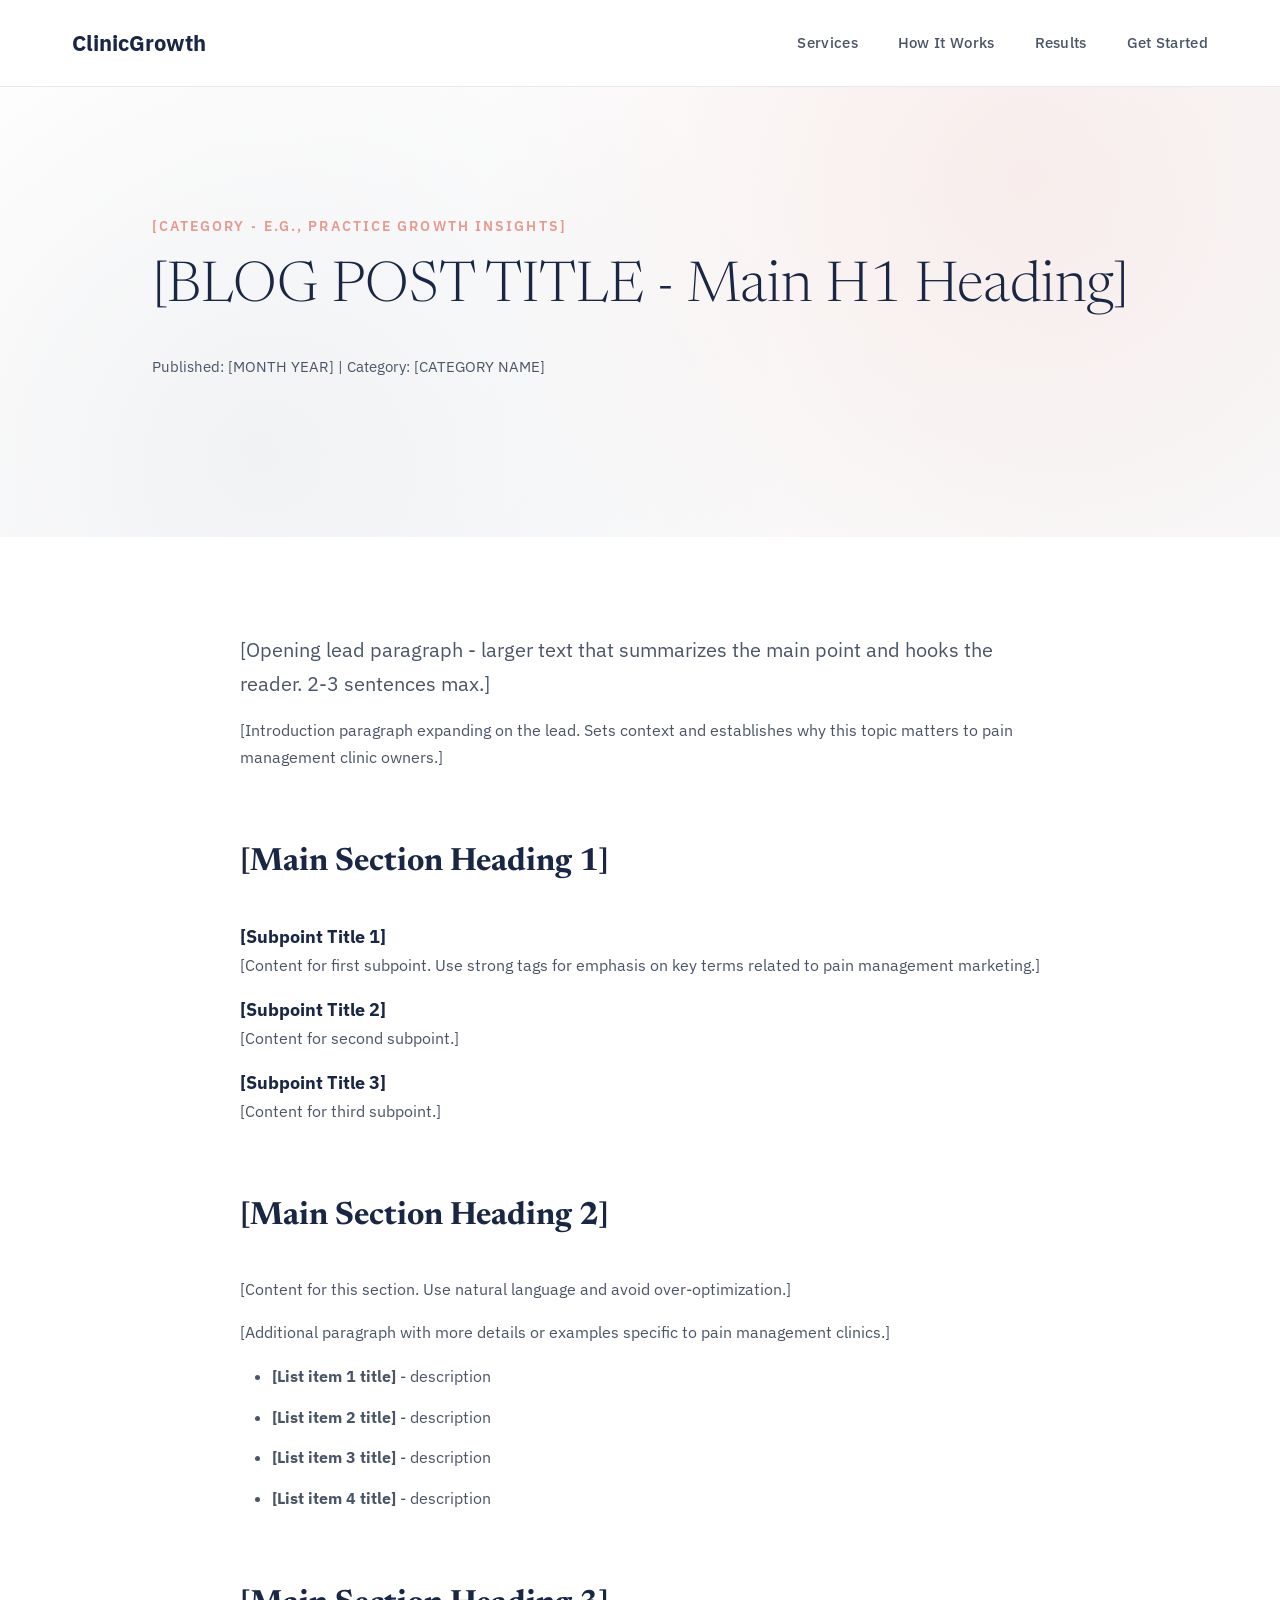
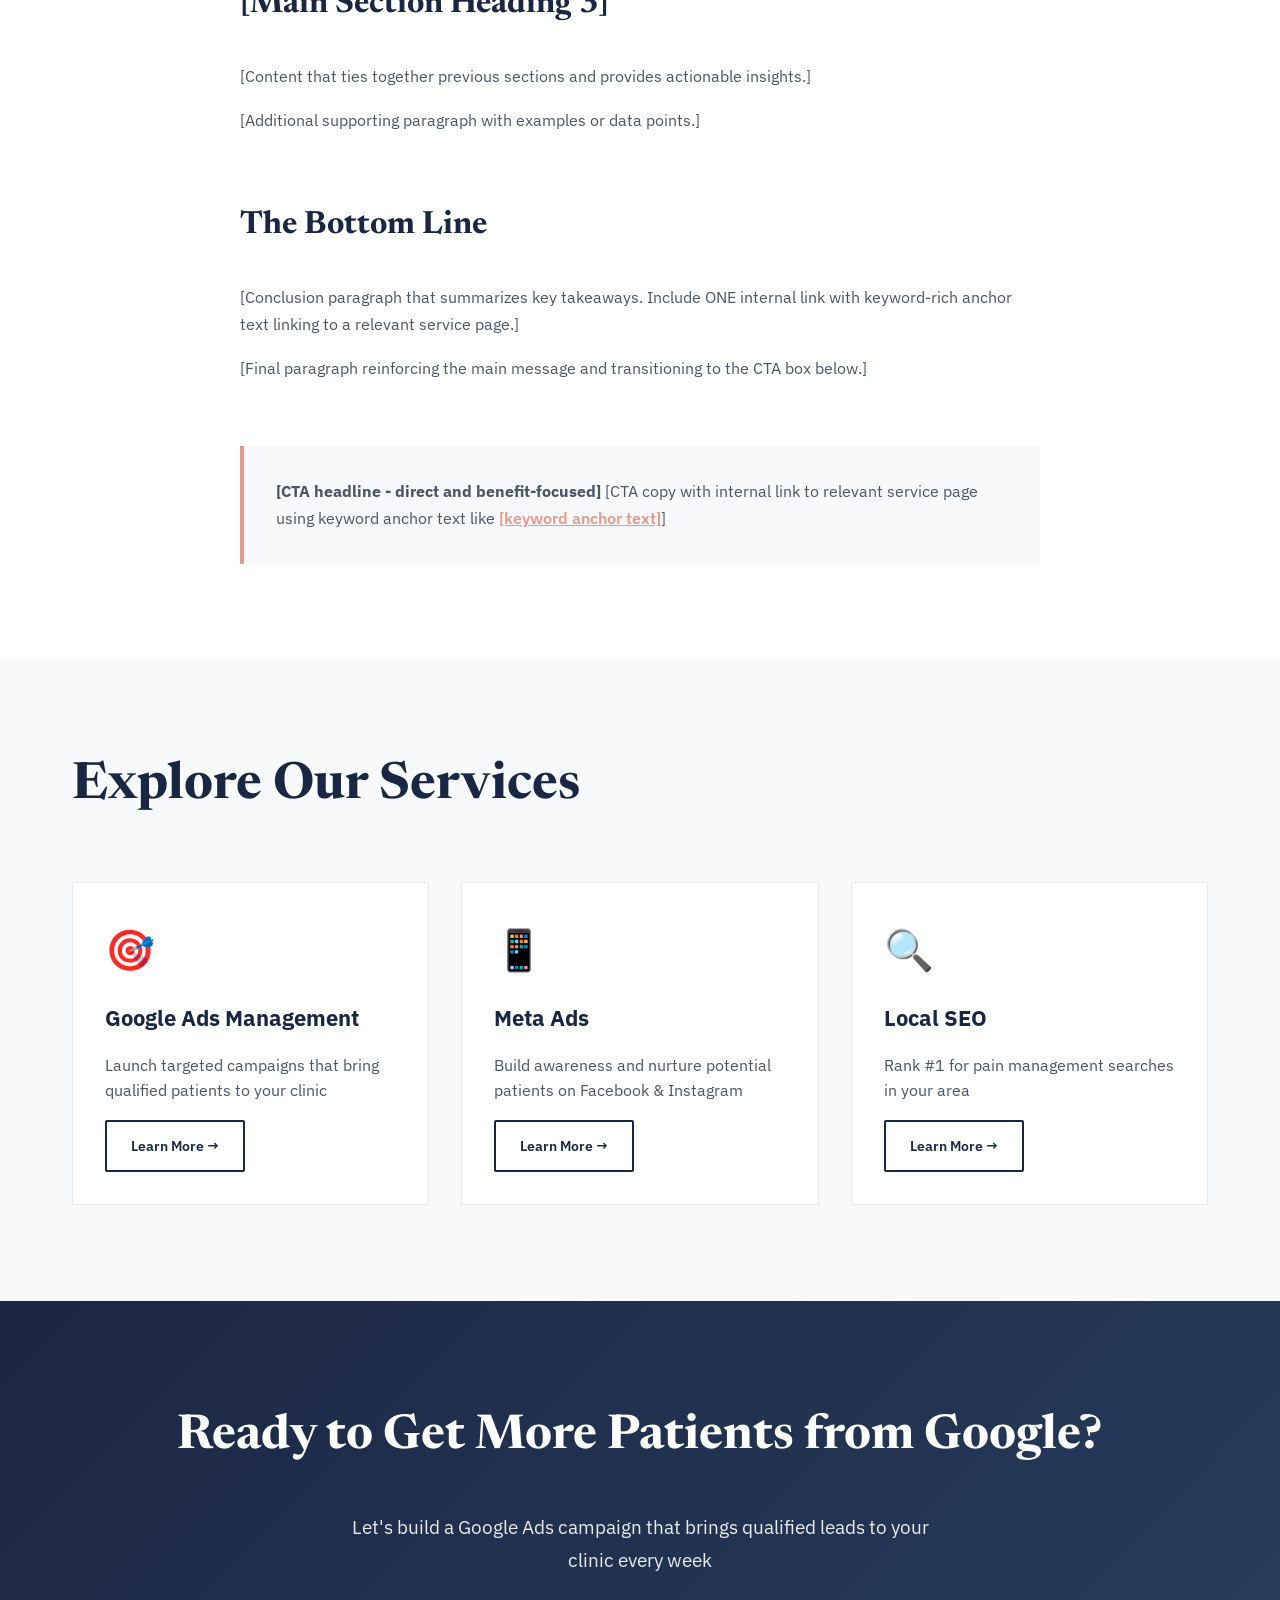
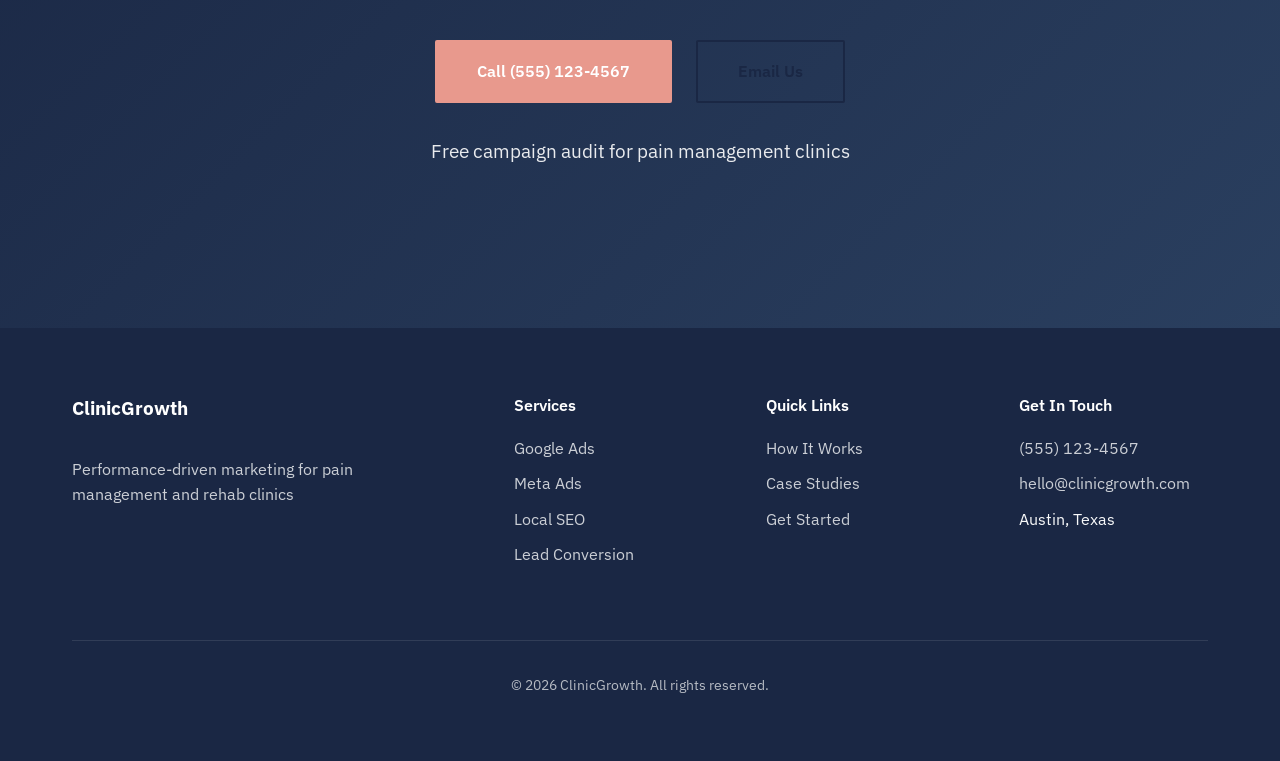
==== blog-post-template.html @ ac6451ec "Add reusable blog post template and guide - Created blog-post-template.html with complete blog post " ====
<!DOCTYPE html>
<html lang="en">
<head>
    <meta charset="UTF-8">
    <meta name="viewport" content="width=device-width, initial-scale=1.0">
    <meta name="description" content="[META DESCRIPTION - 150-160 characters describing the blog post content]">
    <title>[BLOG POST TITLE] | ClinicGrowth</title>
    <link rel="preconnect" href="https://fonts.googleapis.com">
    <link rel="preconnect" href="https://fonts.gstatic.com" crossorigin>
    <link href="https://fonts.googleapis.com/css2?family=Newsreader:wght@200;400;700&family=IBM+Plex+Sans:wght@300;500;600;700&display=swap" rel="stylesheet">
    <link rel="stylesheet" href="styles.css">
    <style>
        /* Critical CSS to prevent FOUC */
        html {
            visibility: hidden;
            opacity: 0;
        }
        html.loaded {
            visibility: visible;
            opacity: 1;
            transition: opacity 0.3s ease-out;
        }
        /* Blog-specific styles */
        .blog-meta {
            color: var(--color-dark-gray);
            font-size: 0.95rem;
            margin-bottom: var(--spacing-md);
        }
        .blog-content {
            max-width: 800px;
            margin: 0 auto;
        }
    </style>
</head>
<body>
    <div class="grain-overlay"></div>

    <header>
        <nav>
            <div class="container">
                <div class="logo">
                    <a href="index.html" style="text-decoration: none; color: inherit;">
                        <span class="logo-text">ClinicGrowth</span>
                    </a>
                </div>
                <ul class="nav-menu">
                    <li><a href="index.html#services">Services</a></li>
                    <li><a href="index.html#process">How It Works</a></li>
                    <li><a href="index.html#results">Results</a></li>
                    <li><a href="index.html#contact">Get Started</a></li>
                </ul>
            </div>
        </nav>
    </header>

    <main>
        <!-- Hero Section -->
        <section class="hero" style="min-height: 50vh;">
            <div class="hero-background"></div>
            <div class="container">
                <div class="hero-content">
                    <span class="section-label">[CATEGORY - e.g., Practice Growth Insights]</span>
                    <h1 class="hero-title" style="font-size: clamp(2rem, 5vw, 3.5rem);">
                        [BLOG POST TITLE - Main H1 Heading]
                    </h1>
                    <div class="blog-meta">
                        Published: [MONTH YEAR] | Category: [CATEGORY NAME]
                    </div>
                </div>
            </div>
        </section>

        <!-- Blog Content Section -->
        <section class="about-section" style="background-color: var(--color-white);">
            <div class="container">
                <div class="blog-content">
                    <div class="about-text">
                        <!-- LEAD PARAGRAPH -->
                        <p class="lead">[Opening lead paragraph - larger text that summarizes the main point and hooks the reader. 2-3 sentences max.]</p>

                        <!-- INTRODUCTION -->
                        <p>[Introduction paragraph expanding on the lead. Sets context and establishes why this topic matters to pain management clinic owners.]</p>

                        <!-- MAIN SECTION 1 -->
                        <h2 style="font-family: var(--font-display); font-size: 2rem; font-weight: 700; color: var(--color-navy); margin-top: var(--spacing-lg); margin-bottom: var(--spacing-md);">[Main Section Heading 1]</h2>

                        <p><strong style="color: var(--color-navy); font-size: 1.1rem;">[Subpoint Title 1]</strong><br>
                        [Content for first subpoint. Use strong tags for emphasis on key terms related to pain management marketing.]</p>

                        <p><strong style="color: var(--color-navy); font-size: 1.1rem;">[Subpoint Title 2]</strong><br>
                        [Content for second subpoint.]</p>

                        <p><strong style="color: var(--color-navy); font-size: 1.1rem;">[Subpoint Title 3]</strong><br>
                        [Content for third subpoint.]</p>

                        <!-- MAIN SECTION 2 -->
                        <h2 style="font-family: var(--font-display); font-size: 2rem; font-weight: 700; color: var(--color-navy); margin-top: var(--spacing-lg); margin-bottom: var(--spacing-md);">[Main Section Heading 2]</h2>

                        <p>[Content for this section. Use natural language and avoid over-optimization.]</p>

                        <p>[Additional paragraph with more details or examples specific to pain management clinics.]</p>

                        <!-- OPTIONAL: BULLETED LIST -->
                        <ul style="margin-left: 2rem; margin-top: var(--spacing-sm); margin-bottom: var(--spacing-md); line-height: 1.8;">
                            <li style="margin-bottom: 0.75rem;"><strong>[List item 1 title]</strong> - description</li>
                            <li style="margin-bottom: 0.75rem;"><strong>[List item 2 title]</strong> - description</li>
                            <li style="margin-bottom: 0.75rem;"><strong>[List item 3 title]</strong> - description</li>
                            <li style="margin-bottom: 0.75rem;"><strong>[List item 4 title]</strong> - description</li>
                        </ul>

                        <!-- MAIN SECTION 3 -->
                        <h2 style="font-family: var(--font-display); font-size: 2rem; font-weight: 700; color: var(--color-navy); margin-top: var(--spacing-lg); margin-bottom: var(--spacing-md);">[Main Section Heading 3]</h2>

                        <p>[Content that ties together previous sections and provides actionable insights.]</p>

                        <p>[Additional supporting paragraph with examples or data points.]</p>

                        <!-- CONCLUSION SECTION -->
                        <h2 style="font-family: var(--font-display); font-size: 2rem; font-weight: 700; color: var(--color-navy); margin-top: var(--spacing-lg); margin-bottom: var(--spacing-md);">The Bottom Line</h2>

                        <p>[Conclusion paragraph that summarizes key takeaways. Include ONE internal link with keyword-rich anchor text linking to a relevant service page.]</p>

                        <p>[Final paragraph reinforcing the main message and transitioning to the CTA box below.]</p>

                        <!-- CTA BOX -->
                        <div style="margin-top: var(--spacing-lg); padding: var(--spacing-md); background-color: var(--color-light-gray); border-left: 4px solid var(--color-coral);">
                            <p style="margin: 0;"><strong>[CTA headline - direct and benefit-focused]</strong> [CTA copy with internal link to relevant service page using keyword anchor text like <a href="[SERVICE-PAGE].html" style="color: var(--color-coral); font-weight: 600; text-decoration: underline;">[keyword anchor text]</a>]</p>
                        </div>
                    </div>
                </div>
            </div>
        </section>

        <!-- Related Content Section -->
        <section class="services-section">
            <div class="container">
                <div class="section-header">
                    <h2>Explore Our Services</h2>
                </div>
                <div class="services-grid" style="grid-template-columns: repeat(auto-fit, minmax(280px, 1fr));">
                    <div class="service-card">
                        <div class="service-icon">🎯</div>
                        <h3>Google Ads Management</h3>
                        <p>Launch targeted campaigns that bring qualified patients to your clinic</p>
                        <a href="google-ads.html" class="btn btn-secondary" style="margin-top: 1rem; display: inline-block; padding: 0.75rem 1.5rem; font-size: 0.9rem;">Learn More →</a>
                    </div>
                    <div class="service-card">
                        <div class="service-icon">📱</div>
                        <h3>Meta Ads</h3>
                        <p>Build awareness and nurture potential patients on Facebook & Instagram</p>
                        <a href="meta-ads.html" class="btn btn-secondary" style="margin-top: 1rem; display: inline-block; padding: 0.75rem 1.5rem; font-size: 0.9rem;">Learn More →</a>
                    </div>
                    <div class="service-card">
                        <div class="service-icon">🔍</div>
                        <h3>Local SEO</h3>
                        <p>Rank #1 for pain management searches in your area</p>
                        <a href="seo.html" class="btn btn-secondary" style="margin-top: 1rem; display: inline-block; padding: 0.75rem 1.5rem; font-size: 0.9rem;">Learn More →</a>
                    </div>
                </div>
            </div>
        </section>

        <!-- CTA Section -->
        <section class="cta-section">
            <div class="container">
                <h2>Ready to Get More Patients from Google?</h2>
                <p>Let's build a Google Ads campaign that brings qualified leads to your clinic every week</p>
                <div class="hero-cta" style="justify-content: center;">
                    <a href="tel:5551234567" class="btn btn-primary">Call (555) 123-4567</a>
                    <a href="mailto:hello@clinicgrowth.com" class="btn btn-secondary">Email Us</a>
                </div>
                <p class="cta-tagline">Free campaign audit for pain management clinics</p>
            </div>
        </section>
    </main>

    <footer>
        <div class="container">
            <div class="footer-content">
                <div class="footer-about">
                    <div class="footer-brand">
                        <span>ClinicGrowth</span>
                    </div>
                    <p>Performance-driven marketing for pain management and rehab clinics</p>
                </div>

                <div class="footer-section">
                    <h4>Services</h4>
                    <ul>
                        <li><a href="google-ads.html">Google Ads</a></li>
                        <li><a href="meta-ads.html">Meta Ads</a></li>
                        <li><a href="seo.html">Local SEO</a></li>
                        <li><a href="index.html#services">Lead Conversion</a></li>
                    </ul>
                </div>

                <div class="footer-section">
                    <h4>Quick Links</h4>
                    <ul>
                        <li><a href="index.html#process">How It Works</a></li>
                        <li><a href="index.html#results">Case Studies</a></li>
                        <li><a href="index.html#contact">Get Started</a></li>
                    </ul>
                </div>

                <div class="footer-section">
                    <h4>Get In Touch</h4>
                    <ul>
                        <li><a href="tel:5551234567">(555) 123-4567</a></li>
                        <li><a href="mailto:hello@clinicgrowth.com">hello@clinicgrowth.com</a></li>
                        <li>Austin, Texas</li>
                    </ul>
                </div>
            </div>

            <div class="footer-bottom">
                <p class="footer-text">&copy; 2026 ClinicGrowth. All rights reserved.</p>
            </div>
        </div>
    </footer>

    <script src="script.js"></script>
</body>
</html>
---- styles.css ----
/* CSS Variables - Navy + Soft Coral Theme */
:root {
    --color-navy: #1a2744;
    --color-coral: #e8998d;
    --color-light-gray: #f8f9fa;
    --color-dark-gray: #4a5568;
    --color-white: #ffffff;
    --color-coral-light: #f4bdb3;
    --color-navy-light: #2a3f5f;

    --font-display: 'Newsreader', serif;
    --font-body: 'IBM Plex Sans', sans-serif;

    --spacing-xs: 0.5rem;
    --spacing-sm: 1rem;
    --spacing-md: 2rem;
    --spacing-lg: 4rem;
    --spacing-xl: 6rem;
    --spacing-xxl: 8rem;
}

/* Reset and Base Styles */
* {
    margin: 0;
    padding: 0;
    box-sizing: border-box;
}

body {
    font-family: var(--font-body);
    line-height: 1.7;
    color: var(--color-dark-gray);
    background-color: var(--color-white);
    position: relative;
    overflow-x: hidden;
}

/* Subtle grain texture overlay */
.grain-overlay {
    position: fixed;
    top: 0;
    left: 0;
    width: 100%;
    height: 100%;
    opacity: 0.03;
    z-index: -1;
    pointer-events: none;
    background-image: url("data:image/svg+xml,%3Csvg viewBox='0 0 400 400' xmlns='http://www.w3.org/2000/svg'%3E%3Cfilter id='noiseFilter'%3E%3CfeTurbulence type='fractalNoise' baseFrequency='2.5' numOctaves='4' stitchTiles='stitch'/%3E%3C/filter%3E%3Crect width='100%25' height='100%25' filter='url(%23noiseFilter)'/%3E%3C/svg%3E");
}

.container {
    max-width: 1200px;
    margin: 0 auto;
    padding: 0 var(--spacing-md);
}

/* Header and Navigation */
header {
    background-color: rgba(255, 255, 255, 0.98);
    backdrop-filter: blur(10px);
    border-bottom: 1px solid rgba(26, 39, 68, 0.1);
    padding: 1.5rem 0;
    position: sticky;
    top: 0;
    z-index: 100;
    animation: slideDown 0.6s ease-out;
}

@keyframes slideDown {
    from {
        transform: translateY(-100%);
        opacity: 0;
    }
    to {
        transform: translateY(0);
        opacity: 1;
    }
}

nav .container {
    display: flex;
    justify-content: space-between;
    align-items: center;
}

.logo {
    display: flex;
    align-items: center;
    gap: 0.75rem;
    font-family: var(--font-body);
    font-weight: 700;
    font-size: 1.4rem;
    color: var(--color-navy);
}

.logo-icon {
    font-size: 1.5rem;
    color: var(--color-coral);
}

.nav-menu {
    display: flex;
    list-style: none;
    gap: 2.5rem;
}

.nav-menu a {
    color: var(--color-dark-gray);
    text-decoration: none;
    font-weight: 500;
    font-size: 0.95rem;
    letter-spacing: 0.02em;
    position: relative;
    transition: color 0.3s ease;
}

.nav-menu a::after {
    content: '';
    position: absolute;
    bottom: -4px;
    left: 0;
    width: 0;
    height: 2px;
    background-color: var(--color-coral);
    transition: width 0.3s ease;
}

.nav-menu a:hover {
    color: var(--color-navy);
}

.nav-menu a:hover::after {
    width: 100%;
}

/* Hero Section */
.hero {
    position: relative;
    min-height: 85vh;
    display: flex;
    align-items: center;
    overflow: hidden;
    padding: var(--spacing-xl) 0;
}

.hero-background {
    position: absolute;
    top: 0;
    left: 0;
    width: 100%;
    height: 100%;
    background:
        radial-gradient(circle at 80% 20%, rgba(232, 153, 141, 0.15) 0%, transparent 50%),
        radial-gradient(circle at 20% 80%, rgba(26, 39, 68, 0.05) 0%, transparent 50%),
        linear-gradient(135deg, var(--color-white) 0%, var(--color-light-gray) 100%);
    z-index: -1;
}

.hero-content {
    animation: fadeInUp 1s ease-out;
}

@keyframes fadeInUp {
    from {
        opacity: 0;
        transform: translateY(40px);
    }
    to {
        opacity: 1;
        transform: translateY(0);
    }
}

.hero-title {
    font-family: var(--font-display);
    font-weight: 300;
    font-size: clamp(2.5rem, 7vw, 5rem);
    line-height: 1.2;
    margin-bottom: var(--spacing-md);
    color: var(--color-navy);
}

.title-line {
    display: block;
}

.title-emphasis {
    font-weight: 700;
    color: var(--color-coral);
}

.hero-subtitle {
    font-size: clamp(1.1rem, 2vw, 1.35rem);
    color: var(--color-dark-gray);
    margin-bottom: var(--spacing-md);
    max-width: 700px;
    font-weight: 400;
    line-height: 1.6;
    animation: fadeInUp 1s ease-out 0.2s backwards;
}

.hero-cta {
    display: flex;
    gap: 1.5rem;
    flex-wrap: wrap;
    animation: fadeInUp 1s ease-out 0.4s backwards;
}

/* Buttons */
.btn {
    display: inline-block;
    padding: 1rem 2.5rem;
    font-family: var(--font-body);
    font-weight: 600;
    font-size: 1rem;
    text-decoration: none;
    border-radius: 2px;
    transition: all 0.3s ease;
    border: 2px solid transparent;
    cursor: pointer;
}

.btn-primary {
    background-color: var(--color-coral);
    color: var(--color-white);
    border-color: var(--color-coral);
}

.btn-primary:hover {
    background-color: var(--color-navy);
    border-color: var(--color-navy);
    transform: translateY(-2px);
    box-shadow: 0 8px 24px rgba(26, 39, 68, 0.25);
}

.btn-secondary {
    background-color: transparent;
    color: var(--color-navy);
    border-color: var(--color-navy);
}

.btn-secondary:hover {
    background-color: var(--color-navy);
    color: var(--color-white);
    transform: translateY(-2px);
    box-shadow: 0 8px 24px rgba(26, 39, 68, 0.2);
}

.btn-full {
    width: 100%;
}

/* Section Headers */
.section-header {
    margin-bottom: var(--spacing-lg);
    animation: fadeIn 0.8s ease-out;
}

@keyframes fadeIn {
    from { opacity: 0; }
    to { opacity: 1; }
}

.section-label {
    display: inline-block;
    font-size: 0.875rem;
    font-weight: 600;
    text-transform: uppercase;
    letter-spacing: 0.15em;
    color: var(--color-coral);
    margin-bottom: var(--spacing-sm);
}

.section-header h2 {
    font-family: var(--font-display);
    font-size: clamp(2rem, 4vw, 3.5rem);
    font-weight: 700;
    color: var(--color-navy);
    line-height: 1.2;
}

/* About Section */
.about-section {
    padding: var(--spacing-xl) 0;
    background-color: var(--color-white);
}

.about-content {
    display: grid;
    grid-template-columns: 1fr 1fr;
    gap: var(--spacing-lg);
    align-items: start;
}

.about-text {
    animation: fadeInLeft 0.8s ease-out;
}

@keyframes fadeInLeft {
    from {
        opacity: 0;
        transform: translateX(-30px);
    }
    to {
        opacity: 1;
        transform: translateX(0);
    }
}

.lead {
    font-size: 1.25rem;
    font-weight: 400;
    color: var(--color-navy);
    margin-bottom: var(--spacing-md);
    line-height: 1.7;
}

.about-text p {
    color: var(--color-dark-gray);
    margin-bottom: var(--spacing-sm);
}

.about-stats {
    display: grid;
    grid-template-columns: 1fr;
    gap: var(--spacing-md);
}

.stat-card {
    padding: var(--spacing-md);
    background: linear-gradient(135deg, rgba(232, 153, 141, 0.08) 0%, rgba(26, 39, 68, 0.03) 100%);
    border-left: 4px solid var(--color-coral);
    transition: transform 0.3s ease;
    animation: fadeInRight 0.8s ease-out;
}

@keyframes fadeInRight {
    from {
        opacity: 0;
        transform: translateX(30px);
    }
    to {
        opacity: 1;
        transform: translateX(0);
    }
}

.stat-card:nth-child(2) {
    animation-delay: 0.1s;
}

.stat-card:nth-child(3) {
    animation-delay: 0.2s;
}

.stat-card:hover {
    transform: translateX(8px);
}

.stat-number {
    font-family: var(--font-display);
    font-size: 3rem;
    font-weight: 700;
    color: var(--color-navy);
    line-height: 1;
    margin-bottom: 0.5rem;
}

.stat-label {
    font-size: 0.9rem;
    color: var(--color-dark-gray);
    font-weight: 500;
    letter-spacing: 0.05em;
}

/* Services Section */
.services-section {
    padding: var(--spacing-xl) 0;
    background-color: var(--color-light-gray);
}

.services-grid {
    display: grid;
    grid-template-columns: repeat(auto-fit, minmax(300px, 1fr));
    gap: var(--spacing-md);
}

.service-card {
    background-color: var(--color-white);
    padding: var(--spacing-md);
    border: 1px solid rgba(26, 39, 68, 0.1);
    transition: all 0.3s ease;
    opacity: 0;
    animation: fadeInUp 0.6s ease-out forwards;
}

.service-card:nth-child(1) { animation-delay: 0.1s; }
.service-card:nth-child(2) { animation-delay: 0.2s; }
.service-card:nth-child(3) { animation-delay: 0.3s; }
.service-card:nth-child(4) { animation-delay: 0.4s; }
.service-card:nth-child(5) { animation-delay: 0.5s; }
.service-card:nth-child(6) { animation-delay: 0.6s; }

.service-card:hover {
    transform: translateY(-8px);
    box-shadow: 0 12px 32px rgba(26, 39, 68, 0.15);
    border-color: var(--color-coral);
}

.service-icon {
    font-size: 2.5rem;
    color: var(--color-coral);
    margin-bottom: var(--spacing-sm);
}

.service-card h3 {
    font-family: var(--font-body);
    font-size: 1.4rem;
    font-weight: 700;
    color: var(--color-navy);
    margin-bottom: var(--spacing-sm);
}

.service-card p {
    color: var(--color-dark-gray);
    line-height: 1.6;
}

/* Contact Section */
.contact-section {
    padding: var(--spacing-xl) 0;
    background-color: var(--color-white);
}

.contact-wrapper {
    display: grid;
    grid-template-columns: 1fr 1fr;
    gap: var(--spacing-lg);
}

.contact-info h2 {
    font-family: var(--font-display);
    font-size: clamp(2rem, 4vw, 3rem);
    font-weight: 700;
    color: var(--color-navy);
    margin-bottom: var(--spacing-md);
}

.contact-description {
    font-size: 1.1rem;
    color: var(--color-dark-gray);
    margin-bottom: var(--spacing-lg);
    line-height: 1.7;
}

.contact-details {
    display: flex;
    flex-direction: column;
    gap: var(--spacing-md);
}

.contact-item {
    display: flex;
    gap: var(--spacing-sm);
    align-items: flex-start;
}

.contact-icon {
    font-size: 1.5rem;
    flex-shrink: 0;
}

.contact-item strong {
    display: block;
    font-weight: 600;
    color: var(--color-navy);
    margin-bottom: 0.25rem;
}

.contact-item p {
    color: var(--color-dark-gray);
    line-height: 1.6;
}

/* Contact Form */
.contact-form {
    background-color: var(--color-light-gray);
    padding: var(--spacing-md);
    border: 1px solid rgba(26, 39, 68, 0.1);
}

.form-group {
    margin-bottom: var(--spacing-md);
}

.form-group label {
    display: block;
    font-weight: 600;
    color: var(--color-navy);
    margin-bottom: 0.5rem;
    font-size: 0.9rem;
    letter-spacing: 0.02em;
}

.form-group input,
.form-group textarea {
    width: 100%;
    padding: 0.875rem;
    font-family: var(--font-body);
    font-size: 1rem;
    border: 2px solid rgba(26, 39, 68, 0.15);
    background-color: var(--color-white);
    color: var(--color-dark-gray);
    transition: border-color 0.3s ease;
}

.form-group input:focus,
.form-group textarea:focus {
    outline: none;
    border-color: var(--color-coral);
}

.form-group textarea {
    resize: vertical;
}

/* Footer */
footer {
    background-color: var(--color-navy);
    color: var(--color-light-gray);
    padding: var(--spacing-lg) 0;
    margin-top: 0;
}

.footer-content {
    text-align: center;
}

.footer-brand {
    display: inline-flex;
    align-items: center;
    gap: 0.5rem;
    font-family: var(--font-body);
    font-weight: 700;
    font-size: 1.2rem;
    margin-bottom: var(--spacing-sm);
    color: var(--color-white);
}

.footer-text {
    color: rgba(248, 249, 250, 0.7);
    font-size: 0.9rem;
}

/* Responsive Design */
@media (max-width: 968px) {
    .about-content,
    .contact-wrapper {
        grid-template-columns: 1fr;
    }

    .services-grid {
        grid-template-columns: 1fr;
    }
}

@media (max-width: 768px) {
    :root {
        --spacing-lg: 3rem;
        --spacing-xl: 4rem;
    }

    nav .container {
        flex-direction: column;
        gap: 1rem;
    }

    .nav-menu {
        flex-direction: column;
        gap: 1rem;
        text-align: center;
    }

    .hero {
        min-height: 70vh;
    }

    .hero-cta {
        flex-direction: column;
    }

    .btn {
        width: 100%;
        text-align: center;
    }
}

/* Badge Row */
.badge-row {
    display: flex;
    gap: 1.5rem;
    align-items: center;
    flex-wrap: wrap;
    margin-top: var(--spacing-md);
    animation: fadeInUp 1s ease-out 0.5s backwards;
}

.badge {
    display: flex;
    align-items: center;
    gap: 0.5rem;
    font-size: 0.9rem;
    font-weight: 500;
    color: var(--color-dark-gray);
}

.badge::before {
    content: '✓';
    color: var(--color-coral);
    font-weight: 700;
    font-size: 1.1rem;
}

/* Problem Cards */
.problems-section {
    padding: var(--spacing-xl) 0;
    background-color: var(--color-light-gray);
}

.problems-grid {
    display: grid;
    grid-template-columns: repeat(auto-fit, minmax(280px, 1fr));
    gap: var(--spacing-md);
    margin-top: var(--spacing-lg);
}

.problem-card {
    background-color: var(--color-white);
    padding: var(--spacing-md);
    border-left: 4px solid var(--color-coral);
    transition: transform 0.3s ease;
}

.problem-card:hover {
    transform: translateX(8px);
}

.problem-card h3 {
    font-family: var(--font-body);
    font-size: 1.3rem;
    font-weight: 700;
    color: var(--color-navy);
    margin-bottom: var(--spacing-sm);
}

.problem-card p {
    color: var(--color-dark-gray);
    line-height: 1.6;
}

/* Process Steps */
.process-section {
    padding: var(--spacing-xl) 0;
    background-color: var(--color-white);
}

.process-grid {
    display: grid;
    grid-template-columns: repeat(auto-fit, minmax(300px, 1fr));
    gap: var(--spacing-lg);
    margin-top: var(--spacing-lg);
}

.process-step {
    position: relative;
    padding: var(--spacing-md);
    background-color: var(--color-light-gray);
    border: 2px solid rgba(26, 39, 68, 0.1);
    transition: all 0.3s ease;
}

.process-step:hover {
    border-color: var(--color-coral);
    transform: translateY(-4px);
    box-shadow: 0 8px 24px rgba(26, 39, 68, 0.1);
}

.step-number {
    position: absolute;
    top: -1rem;
    left: var(--spacing-md);
    background-color: var(--color-coral);
    color: var(--color-white);
    width: 2.5rem;
    height: 2.5rem;
    border-radius: 50%;
    display: flex;
    align-items: center;
    justify-content: center;
    font-weight: 700;
    font-size: 1.2rem;
}

.process-step h3 {
    font-family: var(--font-body);
    font-size: 1.4rem;
    font-weight: 700;
    color: var(--color-navy);
    margin-top: 1.5rem;
    margin-bottom: var(--spacing-sm);
}

.process-step p {
    color: var(--color-dark-gray);
    line-height: 1.6;
}

/* Service Features */
.service-features {
    margin-top: var(--spacing-sm);
}

.service-features ul {
    list-style: none;
    padding: 0;
}

.service-features li {
    padding: 0.5rem 0;
    color: var(--color-dark-gray);
    position: relative;
    padding-left: 1.5rem;
}

.service-features li::before {
    content: '→';
    position: absolute;
    left: 0;
    color: var(--color-coral);
    font-weight: 700;
}

/* Results Section */
.results-section {
    padding: var(--spacing-xl) 0;
    background-color: var(--color-navy);
    color: var(--color-white);
}

.results-section .section-label {
    color: var(--color-coral);
}

.results-section .section-header h2 {
    color: var(--color-white);
}

.results-grid {
    display: grid;
    grid-template-columns: repeat(auto-fit, minmax(300px, 1fr));
    gap: var(--spacing-lg);
    margin-top: var(--spacing-lg);
}

.result-card {
    background-color: rgba(255, 255, 255, 0.05);
    padding: var(--spacing-md);
    border: 1px solid rgba(255, 255, 255, 0.1);
    transition: all 0.3s ease;
}

.result-card:hover {
    background-color: rgba(255, 255, 255, 0.08);
    transform: translateY(-4px);
}

.result-stat {
    font-family: var(--font-display);
    font-size: 3.5rem;
    font-weight: 700;
    color: var(--color-coral);
    line-height: 1;
    margin-bottom: 0.5rem;
}

.result-label {
    font-size: 0.95rem;
    color: rgba(255, 255, 255, 0.8);
    margin-bottom: var(--spacing-md);
}

.result-location {
    font-size: 0.9rem;
    font-weight: 600;
    color: var(--color-white);
    margin-bottom: var(--spacing-sm);
}

.result-testimonial {
    font-style: italic;
    color: rgba(255, 255, 255, 0.9);
    line-height: 1.6;
    border-left: 3px solid var(--color-coral);
    padding-left: 1rem;
    margin-top: var(--spacing-sm);
}

.results-footer {
    text-align: center;
    margin-top: var(--spacing-lg);
    padding-top: var(--spacing-lg);
    border-top: 1px solid rgba(255, 255, 255, 0.1);
    color: rgba(255, 255, 255, 0.8);
    font-size: 0.95rem;
}

/* CTA Section */
.cta-section {
    padding: var(--spacing-xl) 0;
    background: linear-gradient(135deg, var(--color-navy) 0%, var(--color-navy-light) 100%);
    text-align: center;
    color: var(--color-white);
}

.cta-section h2 {
    font-family: var(--font-display);
    font-size: clamp(2rem, 4vw, 3rem);
    font-weight: 700;
    color: var(--color-white);
    margin-bottom: var(--spacing-md);
}

.cta-section p {
    font-size: 1.2rem;
    color: rgba(255, 255, 255, 0.9);
    margin-bottom: var(--spacing-lg);
    max-width: 600px;
    margin-left: auto;
    margin-right: auto;
}

.cta-tagline {
    font-size: 1rem;
    color: rgba(255, 255, 255, 0.7);
    margin-top: var(--spacing-md);
}

/* Footer Enhanced */
.footer-content {
    display: grid;
    grid-template-columns: 2fr 1fr 1fr 1fr;
    gap: var(--spacing-lg);
    text-align: left;
    margin-bottom: var(--spacing-lg);
}

.footer-about p {
    color: rgba(248, 249, 250, 0.8);
    margin-top: var(--spacing-sm);
    line-height: 1.6;
}

.footer-section h4 {
    color: var(--color-white);
    font-weight: 600;
    margin-bottom: var(--spacing-sm);
    font-size: 1rem;
}

.footer-section ul {
    list-style: none;
}

.footer-section li {
    margin-bottom: 0.5rem;
}

.footer-section a {
    color: rgba(248, 249, 250, 0.8);
    text-decoration: none;
    transition: color 0.3s ease;
}

.footer-section a:hover {
    color: var(--color-coral);
}

.footer-bottom {
    text-align: center;
    padding-top: var(--spacing-md);
    border-top: 1px solid rgba(255, 255, 255, 0.1);
}

/* Reduced motion support */
@media (prefers-reduced-motion: reduce) {
    *,
    *::before,
    *::after {
        animation-duration: 0.01ms !important;
        animation-iteration-count: 1 !important;
        transition-duration: 0.01ms !important;
    }
}

@media (max-width: 968px) {
    .footer-content {
        grid-template-columns: 1fr;
        text-align: center;
    }

    .results-grid,
    .process-grid,
    .problems-grid {
        grid-template-columns: 1fr;
    }
}
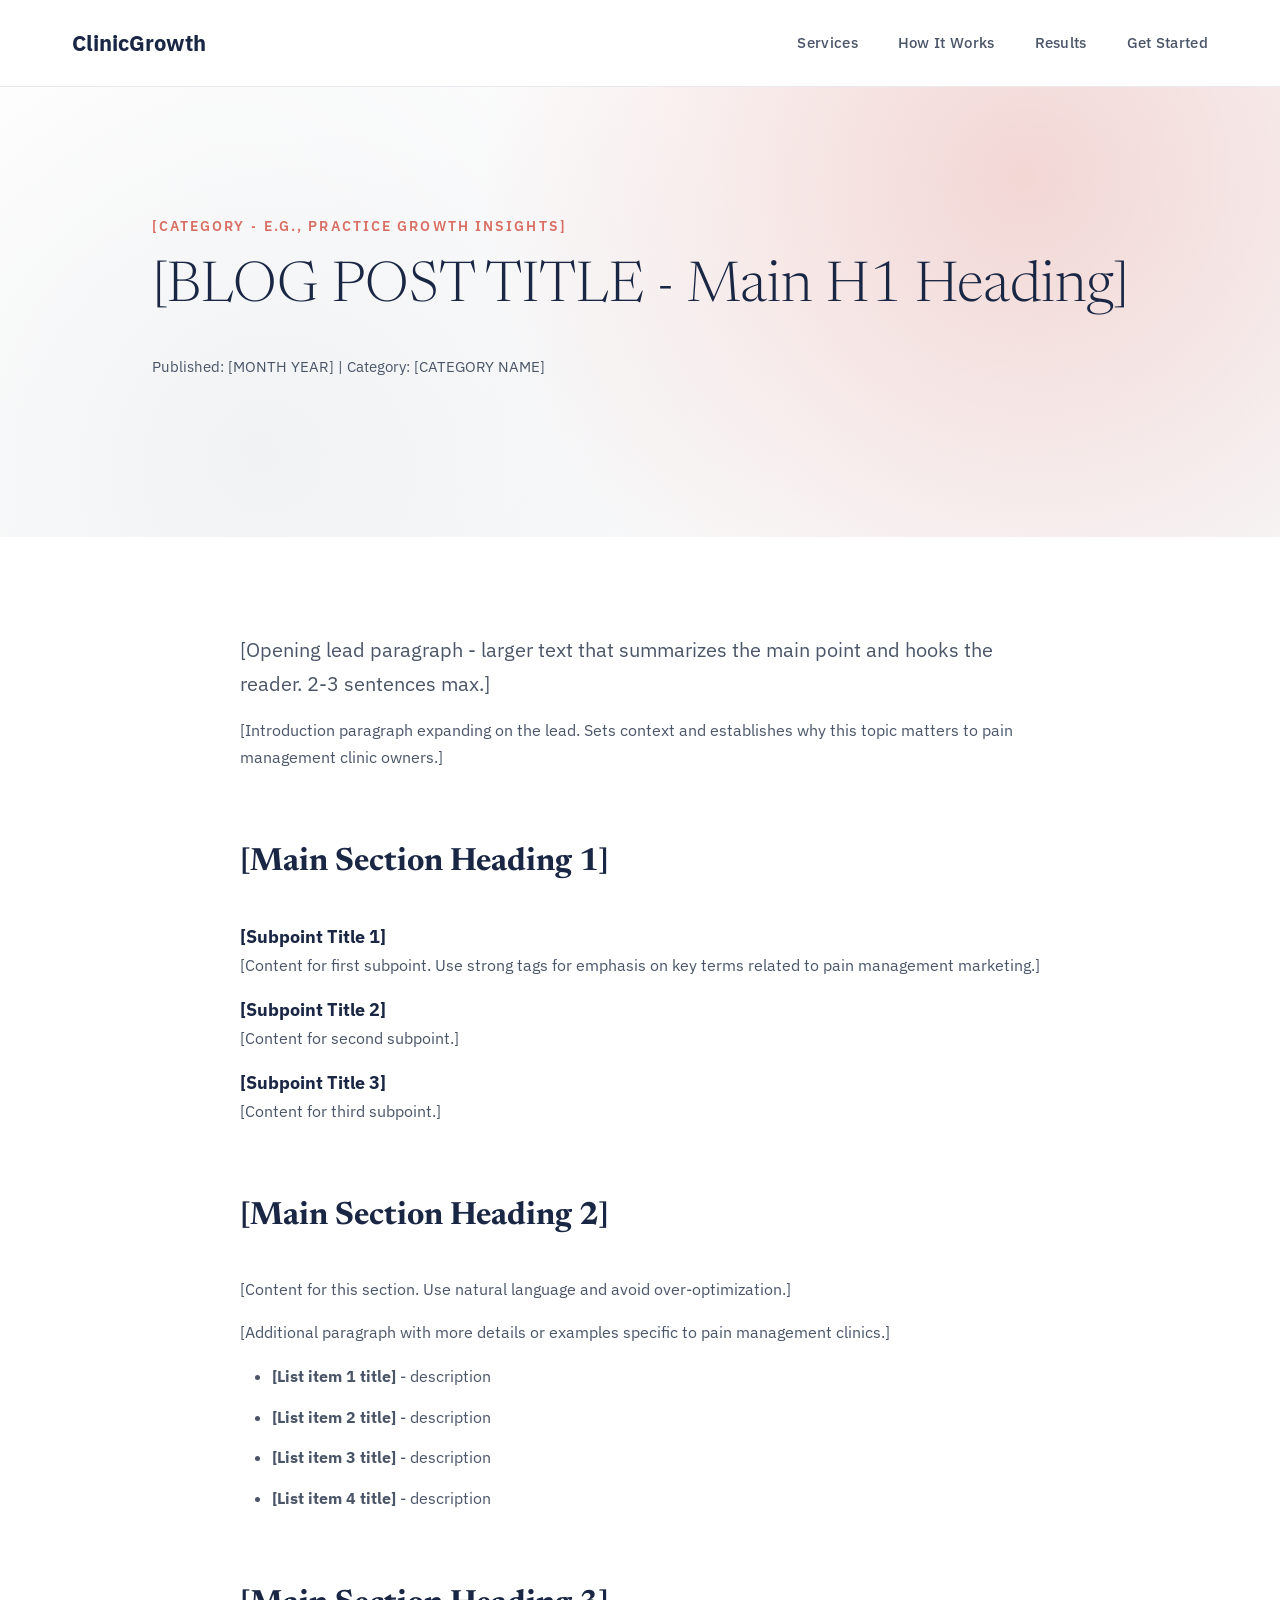
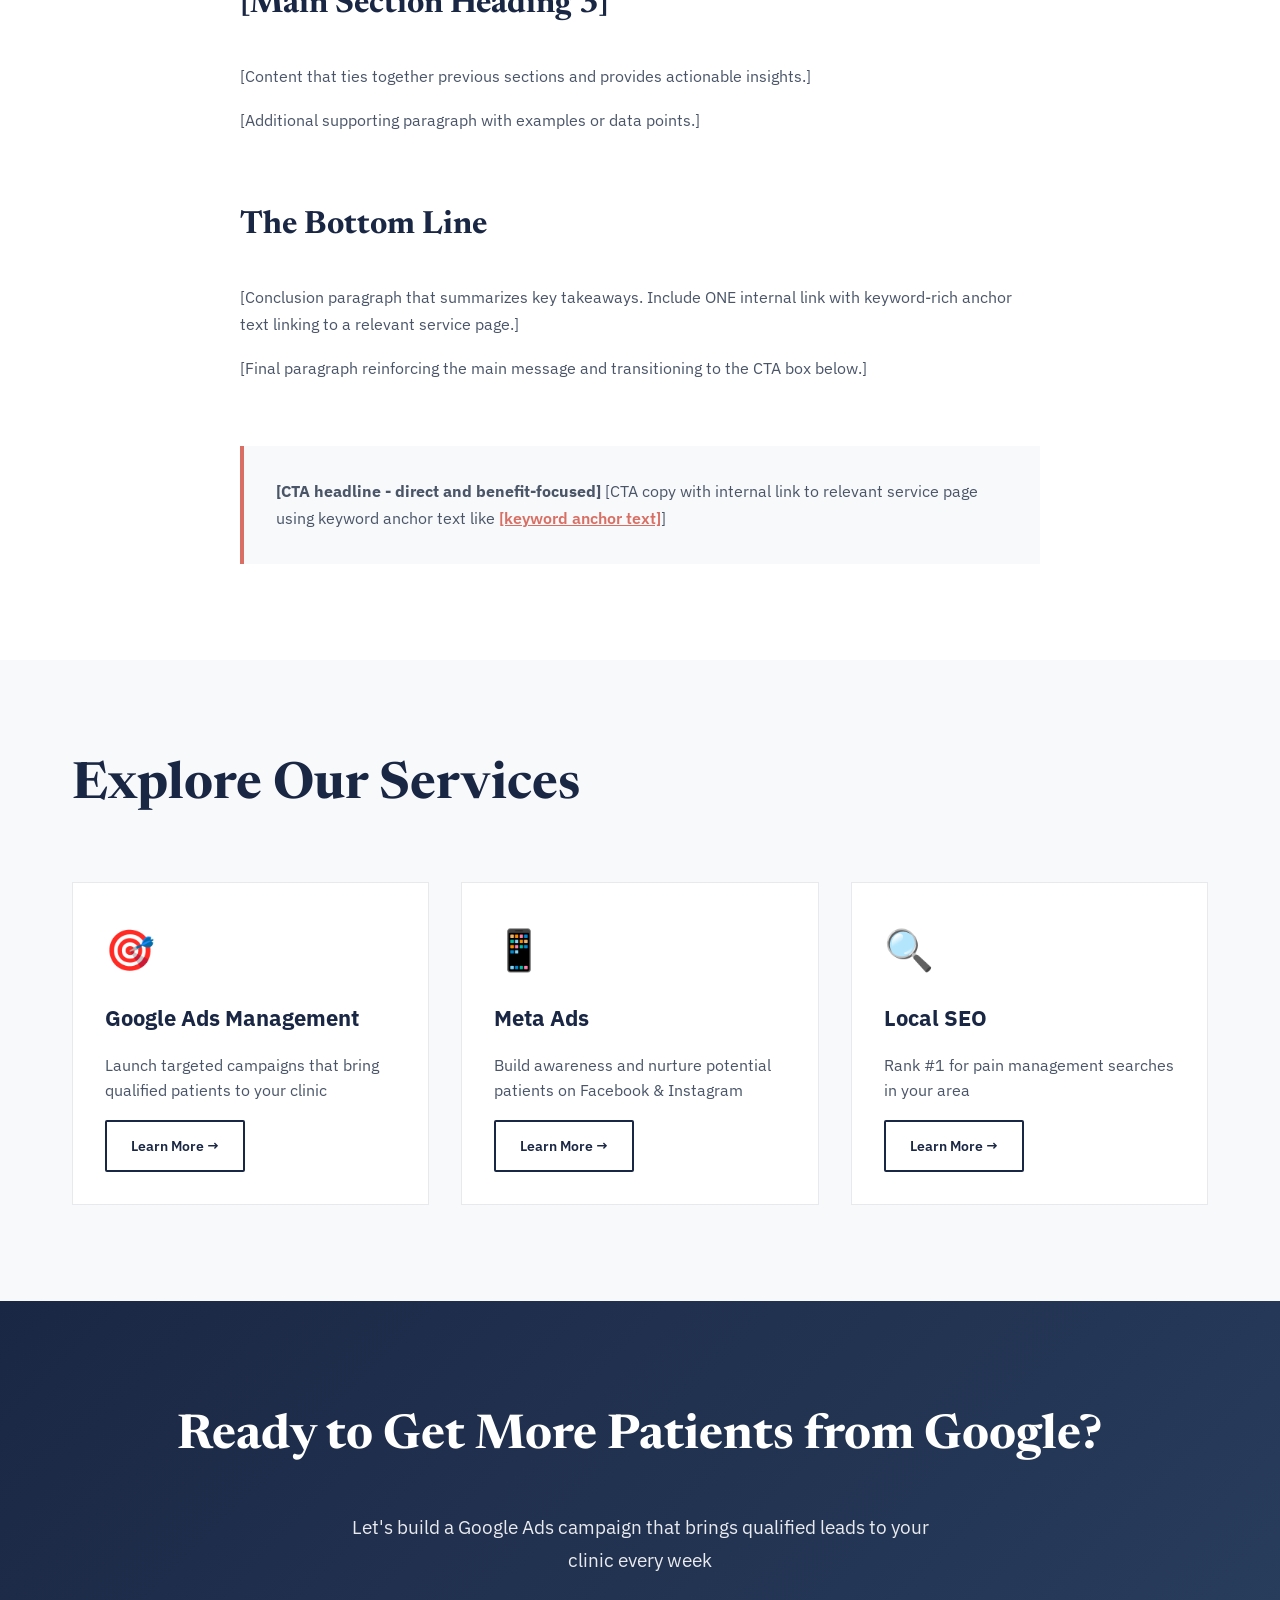
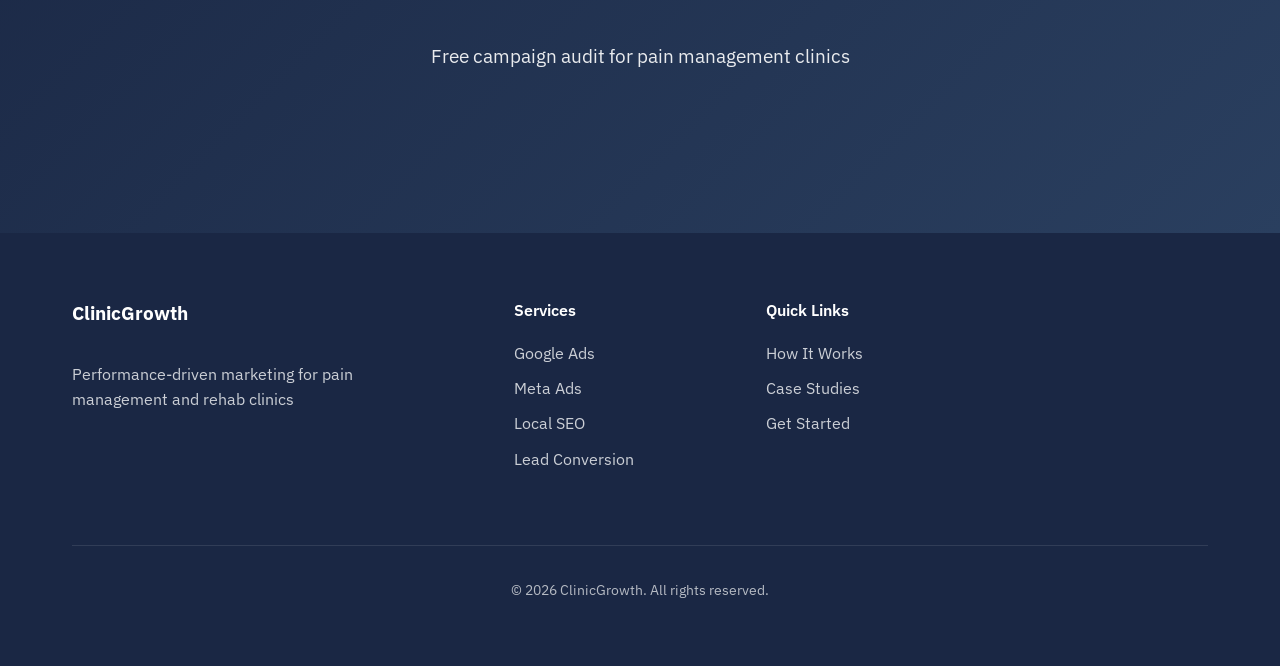
==== commit bd000507: "feat: improve homepage conversion and technical SEO" ====
--- a/blog-post-template.html
+++ b/blog-post-template.html
@@ -4,22 +4,13 @@
     <meta charset="UTF-8">
     <meta name="viewport" content="width=device-width, initial-scale=1.0">
     <meta name="description" content="[META DESCRIPTION - 150-160 characters describing the blog post content]">
+    <meta name="robots" content="noindex, follow">
     <title>[BLOG POST TITLE] | ClinicGrowth</title>
     <link rel="preconnect" href="https://fonts.googleapis.com">
     <link rel="preconnect" href="https://fonts.gstatic.com" crossorigin>
     <link href="https://fonts.googleapis.com/css2?family=Newsreader:wght@200;400;700&family=IBM+Plex+Sans:wght@300;500;600;700&display=swap" rel="stylesheet">
     <link rel="stylesheet" href="styles.css">
     <style>
-        /* Critical CSS to prevent FOUC */
-        html {
-            visibility: hidden;
-            opacity: 0;
-        }
-        html.loaded {
-            visibility: visible;
-            opacity: 1;
-            transition: opacity 0.3s ease-out;
-        }
         /* Blog-specific styles */
         .blog-meta {
             color: var(--color-dark-gray);
@@ -165,10 +156,6 @@
             <div class="container">
                 <h2>Ready to Get More Patients from Google?</h2>
                 <p>Let's build a Google Ads campaign that brings qualified leads to your clinic every week</p>
-                <div class="hero-cta" style="justify-content: center;">
-                    <a href="tel:5551234567" class="btn btn-primary">Call (555) 123-4567</a>
-                    <a href="mailto:hello@clinicgrowth.com" class="btn btn-secondary">Email Us</a>
-                </div>
                 <p class="cta-tagline">Free campaign audit for pain management clinics</p>
             </div>
         </section>
@@ -203,14 +190,6 @@
                     </ul>
                 </div>
 
-                <div class="footer-section">
-                    <h4>Get In Touch</h4>
-                    <ul>
-                        <li><a href="tel:5551234567">(555) 123-4567</a></li>
-                        <li><a href="mailto:hello@clinicgrowth.com">hello@clinicgrowth.com</a></li>
-                        <li>Austin, Texas</li>
-                    </ul>
-                </div>
             </div>
 
             <div class="footer-bottom">
--- a/styles.css
+++ b/styles.css
@@ -1,11 +1,11 @@
 /* CSS Variables - Navy + Soft Coral Theme */
 :root {
     --color-navy: #1a2744;
-    --color-coral: #e8998d;
+    --color-coral: #d96f64;
     --color-light-gray: #f8f9fa;
     --color-dark-gray: #4a5568;
     --color-white: #ffffff;
-    --color-coral-light: #f4bdb3;
+    --color-coral-light: #f1aaa1;
     --color-navy-light: #2a3f5f;
 
     --font-display: 'Newsreader', serif;
@@ -150,7 +150,7 @@
     width: 100%;
     height: 100%;
     background:
-        radial-gradient(circle at 80% 20%, rgba(232, 153, 141, 0.15) 0%, transparent 50%),
+        radial-gradient(circle at 80% 20%, rgba(217, 111, 100, 0.26) 0%, transparent 50%),
         radial-gradient(circle at 20% 80%, rgba(26, 39, 68, 0.05) 0%, transparent 50%),
         linear-gradient(135deg, var(--color-white) 0%, var(--color-light-gray) 100%);
     z-index: -1;
@@ -381,7 +381,7 @@
 
 .services-grid {
     display: grid;
-    grid-template-columns: repeat(auto-fit, minmax(300px, 1fr));
+    grid-template-columns: repeat(2, minmax(0, 1fr));
     gap: var(--spacing-md);
 }
 
@@ -522,6 +522,12 @@
 
 .form-group textarea {
     resize: vertical;
+}
+
+.form-row {
+    display: grid;
+    grid-template-columns: repeat(2, minmax(0, 1fr));
+    gap: var(--spacing-sm);
 }
 
 /* Footer */
@@ -839,6 +845,25 @@
     margin-right: auto;
 }
 
+.cta-form {
+    max-width: 760px;
+    margin: 0 auto var(--spacing-md);
+    text-align: left;
+    background-color: var(--color-white);
+    box-shadow: 0 18px 45px rgba(9, 19, 39, 0.2);
+}
+
+.cta-form .form-group label {
+    color: var(--color-navy);
+}
+
+.cta-form .form-status {
+    min-height: 1.5rem;
+    margin: var(--spacing-sm) 0 0;
+    color: var(--color-dark-gray);
+    font-size: 0.9rem;
+}
+
 .cta-tagline {
     font-size: 1rem;
     color: rgba(255, 255, 255, 0.7);
@@ -913,4 +938,8 @@
     .problems-grid {
         grid-template-columns: 1fr;
     }
-}
+
+    .form-row {
+        grid-template-columns: 1fr;
+    }
+}
